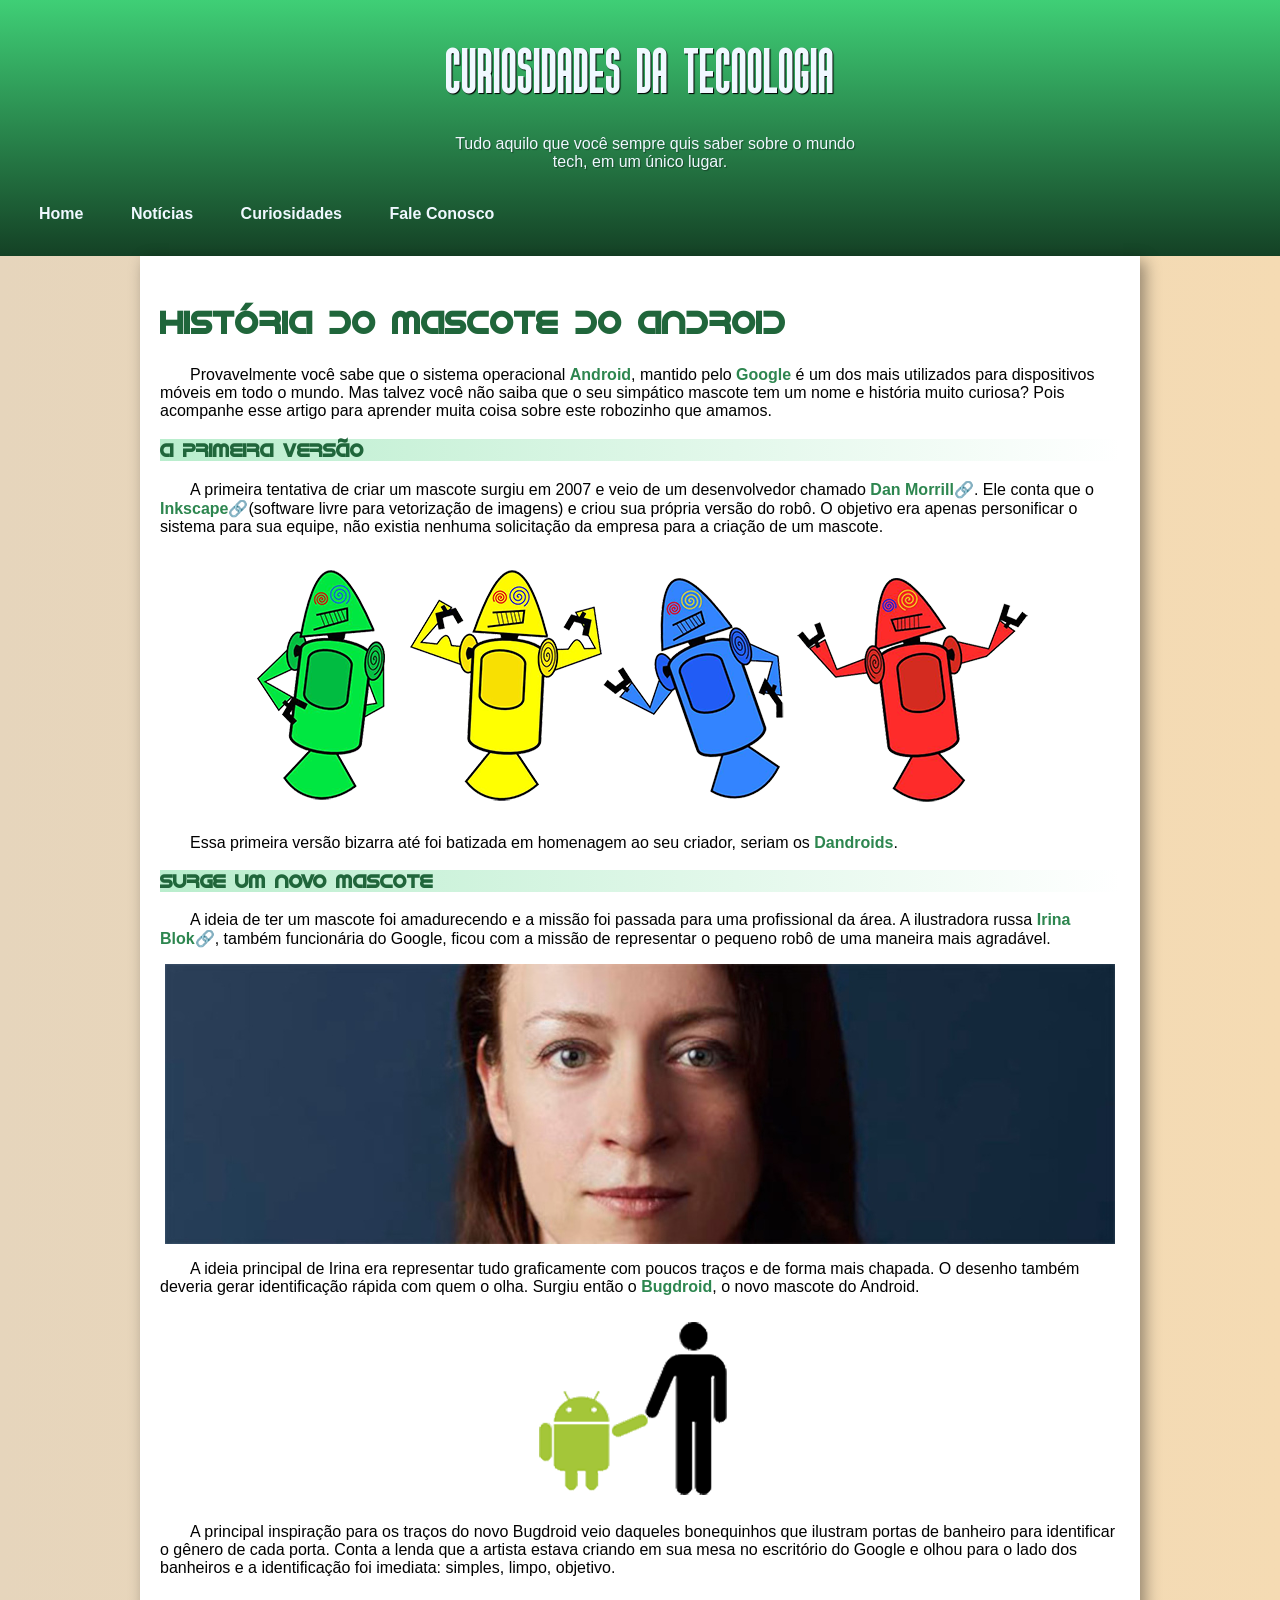
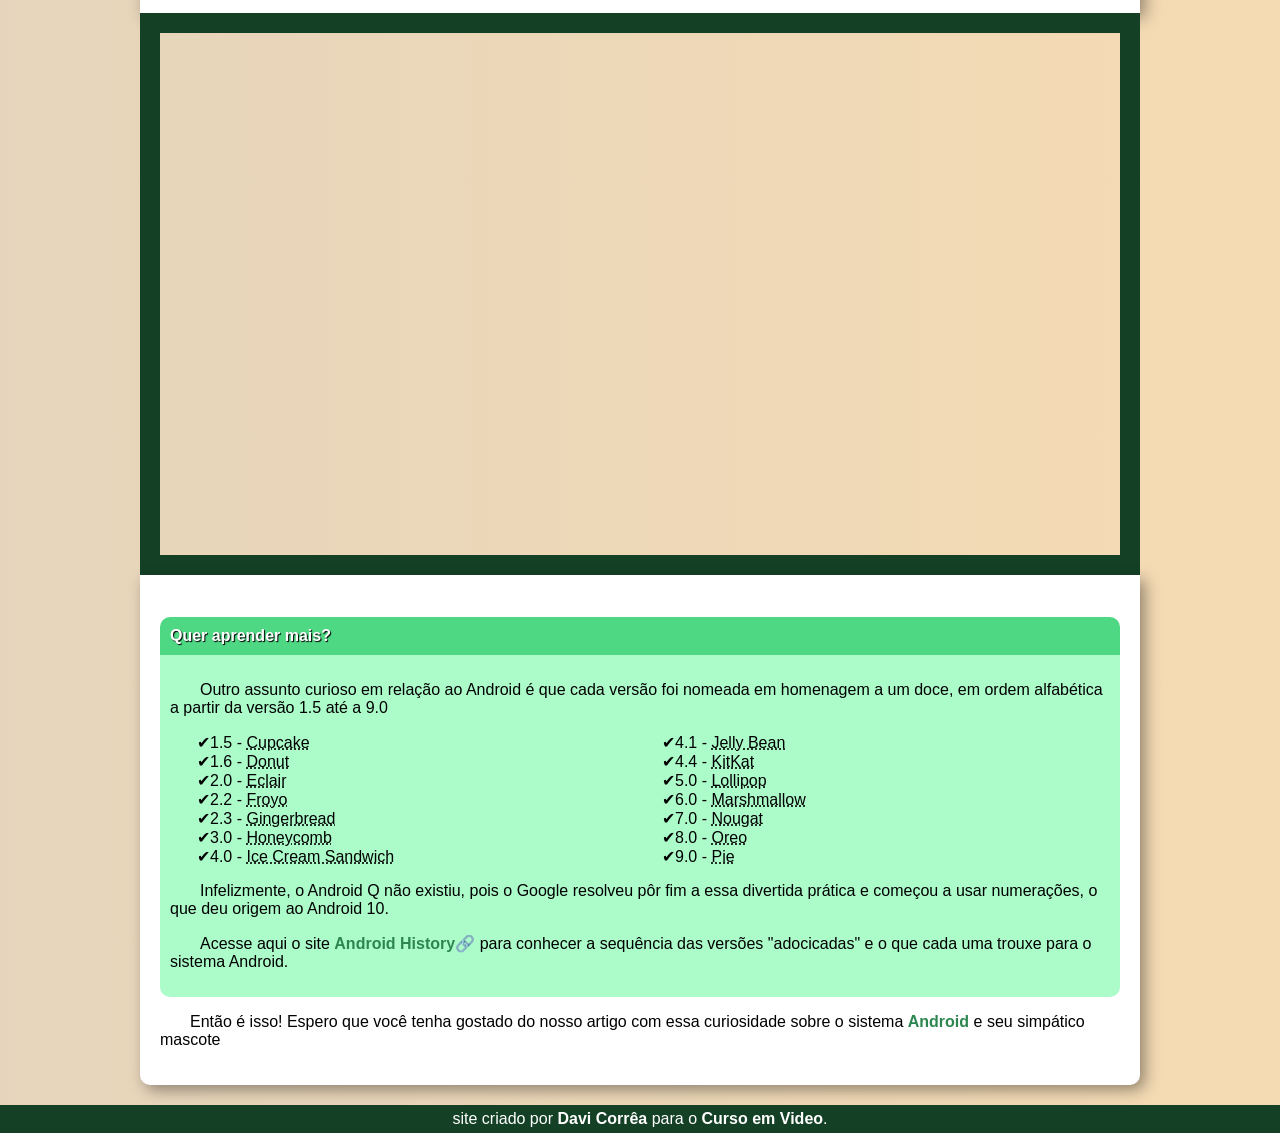
==== index.html @ b50296cb "1.1.0 alpha" ====
<!DOCTYPE html>
<html lang="pt-br">
<head>
    <meta charset="UTF-8">
    <meta name="viewport" content="width=device-width, initial-scale=1.0">
    <title>ANDROID | Tecnologias</title>
    <link rel="stylesheet" href="style.css">
    <link rel="shortcut icon" href="media/favicons/favicon.ico" type="image/x-icon">
    
</head>
<body>
    <header>
        <h1>curiosidades da tecnologia</h1>
        <p>Tudo aquilo que você sempre quis saber sobre o mundo <br> tech, em um único lugar.</p>
            <nav id="ancor">
                <a class="nave" href="#">Home</a>
                <a class="nave" href="#">Notícias</a>
                <a class="nave" href="#">Curiosidades</a>
                <a class="nave" href="#">Fale Conosco</a>
            </nav>

    </header>


    <main>
        <article>
        <h2 id="normal">História do mascote do android</h2>
            <p>Provavelmente você sabe que o sistema operacional <span>Android</span>, mantido pelo <span>Google</span> é um dos mais utilizados para dispositivos móveis em todo o mundo. Mas talvez você não saiba que o seu simpático mascote tem um nome e história muito curiosa? Pois acompanhe esse artigo para aprender muita coisa sobre este robozinho que amamos.
            </p>
                <h3 class="degrade">a primeira versão</h3>
                    <p>A primeira tentativa de criar um mascote surgiu em 2007 e veio de um desenvolvedor chamado <a href="https://meiobit.com/arquivo/83259/dan-morrill-produz-apresentacao-de-imagens-simbolizando-o-aumento-do-controle-sobre-o-android/" target="_blank" rel="noopener noreferrer">Dan Morrill🔗</a>. Ele conta que o <a href="https://inkscape.org/pt-br/" target="_blank" rel="noopener noreferrer">Inkscape🔗</a>(software livre para vetorização de imagens) e criou sua própria versão do robô. O objetivo era apenas personificar o sistema para sua equipe, não existia nenhuma solicitação da empresa para a criação de um mascote.</p>

                    <picture>
                        <source media="(max-width: 309px)" srcset="media/img/dan/dandroidspp.png" type="image/png">
                        <source media="(max-width: 515px)" srcset="media/img/dan/dandroidspequeno.png" type="image/png">
                        <source media="(max-width: 800px)" srcset="media/img/dan/dandroidsmedio.png" type="image/png">
                        <img src="media/img/dan/dandroids.png" alt="dandroids">
                    </picture>    

                    <p>Essa primeira versão bizarra até foi batizada em homenagem ao seu criador, seriam os <span>Dandroids</span>.</p>
                        <h3 class="degrade">surge um novo mascote</h3>
                            <p>A ideia de ter um mascote foi amadurecendo e a missão foi passada para uma profissional da área. A ilustradora russa <a href="https://www.irinablok.com/" target="_blank" rel="noopener noreferrer">Irina Blok🔗</a>, também funcionária do Google, ficou com a missão de representar o pequeno robô de uma maneira mais agradável.</p>

                            <picture>
                                <source media="(max-width: 400px)" srcset="media/img/irina/irinapp.jpg" type="image/jpg">
                                <source media="(max-width: 757px)" srcset="media/img/irina/irinapequena.jpg" type="image/jpg">
                                <source media="(max-width: 950px)" srcset="media/img/irina/irinamedia.jpg" type="image/jpg">
                                <img src="media/img/irina/irinagrande.jpg" alt="foto da irina block">
                            </picture>

                            <p>A ideia principal de Irina era representar tudo graficamente com poucos traços e de forma mais chapada. O desenho também deveria gerar identificação rápida com quem o olha. Surgiu então o <span>Bugdroid</span>, o novo mascote do Android.</p>

                                <img src="media/img/bug/bugdroidpequeno.png" alt="bugdroid e boneco preto">

                            <p>A principal inspiração para os traços do novo Bugdroid veio daqueles bonequinhos que ilustram portas de banheiro para identificar o gênero de cada porta. Conta a lenda que a artista estava criando em sua mesa no escritório do Google e olhou para o lado dos banheiros e a identificação foi imediata: simples, limpo, objetivo.</p>
        </article>

        <iframe src="https://www.youtube.com/embed/l2UDgpLz20M?si=waQFmbPTSYlG-aIA" title="YouTube video player" allow="accelerometer; autoplay; clipboard-write; encrypted-media; gyroscope; picture-in-picture; web-share" referrerpolicy="strict-origin-when-cross-origin" allowfullscreen></iframe>

        <article id="art2">
            <h4>Quer aprender mais?</h4>
            <aside>
                <p>Outro assunto curioso em relação ao Android é que cada versão foi nomeada em homenagem a um doce, em ordem alfabética a partir da versão 1.5 até a 9.0</p>
                <ul>
                            <li>1.5 - <abbr title="bolinho">Cupcake</abbr></li>
                            <li>1.6 - <abbr title="rosquinha">Donut</abbr></li>
                            <li>2.0 - <abbr title="bomba de chocolate">Eclair</abbr></li>
                            <li>2.2 - <abbr title="yogurte">Froyo</abbr></li>
                            <li>2.3 - <abbr title="biscoito de gengibre">Gingerbread</abbr></li>
                            <li>3.0 - <abbr title="favo de mel">Honeycomb</abbr></li>
                            <li>4.0 - <abbr title="sanduíche de sorvete">Ice Cream Sandwich</abbr></li>
                            <li>4.1 - <abbr title="jujuba">Jelly Bean</abbr></li>
                            <li>4.4 - <abbr title="parceria com a Nestlé">KitKat</abbr></li>
                            <li>5.0 - <abbr title="pirulito">Lollipop</abbr></li>
                            <li>6.0 - <abbr title="marshmallow">Marshmallow</abbr></li>
                            <li>7.0 - <abbr title="torrone">Nougat</abbr></li>
                            <li>8.0 - <abbr title="parceria com a Nabisco">Oreo</abbr></li>
                            <li>9.0 - <abbr title="torta">Pie</abbr></li>
                        </ul>
                            <p>Infelizmente, o Android Q não existiu, pois o Google resolveu pôr fim a essa divertida prática e começou a usar numerações, o que deu origem ao Android 10. </p>
                                <p>Acesse aqui o site <a href="https://trainings.internshala.com/blog/android-versions/" target="_blank" rel="noopener noreferrer">Android History🔗</a> para conhecer a sequência das versões "adocicadas" e o que cada uma trouxe para o sistema Android.</p>
            </aside>
                                    <p>Então é isso! Espero que você tenha gostado do nosso artigo com essa curiosidade sobre o sistema <span>Android</span> e seu simpático mascote</p>
        </article>
    </main>


    <footer>
        site criado por <span class="spanfooter">Davi Corrêa</span> para o <span class="spanfooter">Curso em Video</span>.
    </footer>
</body>
</html>
---- style.css ----
@charset "UTF-8";
@font-face {
    font-family: 'kkitalic';
    src: url('media/fonts/Gotica\ Moderna\ KK\ v1.1.ttf') format('truetype');
}
@font-face {
    font-family: 'idroid';
    src: url('media/fonts/idroid.otf') format('opentype');
}

@import url('https://fonts.googleapis.com/css2?family=Gothic+A1&family=Mrs+Saint+Delafield&display=swap');

body {
    margin: 0;
    background-image: linear-gradient(to right, rgb(230, 213, 188), rgb(245, 219, 179));
    font-family: Arial, Helvetica, sans-serif;
}


header {
    background-image: linear-gradient(to bottom, rgb(63, 207, 118), rgb(20, 65, 37));
    color: aliceblue;
    font-family: 'Gothic A1', Arial, Helvetica, sans-serif;
    padding: 25px;
}
header > h1 {
    font-family: kkitalic;
    margin: 0;
    font-size: 4em;
    text-shadow: 1px 1px 1px black;
    text-align: center;
    padding-bottom: 10px;
    margin-top: 10px;
    letter-spacing: 1px;
}
header > p {
    font-size: 1em;
    text-align: center;
    padding-bottom: 10px;
    text-shadow: 1px 1px 1px rgba(0, 0, 0, 0.363);
}
#ancor > .nave {
    display: inline-block;
    padding: 8px 14px;
    text-decoration: none;
    color: aliceblue;
    margin-right: 15px;
    font-weight: bolder;
    border-radius: 6px;
    transition: background-color 0.3s ease;
}
.nave:hover {
    background-color: rgb(122, 120, 120);
}


main {
    max-width: 1000px;
    margin: 0 auto;  
}
article {
    background-color: white;
    padding: 20px;
    margin: 0;
    box-shadow: 5px 5px 15px rgba(0, 0, 0, 0.397);
}
img {
    display: block;
    margin: auto;
}


iframe {
    display: block;
    margin: 0 auto;
    width: 100%;
    height: auto;
    aspect-ratio: 16 / 9;
    box-sizing: border-box;
    border: 20px solid rgb(20, 65, 37);
    margin: 0;
}


#art2 {
    border-bottom-left-radius: 10px;
    border-bottom-right-radius: 10px;

}
#art2 > h4 {
    background-color: rgb(79, 216, 132);
    margin-bottom: 0%;
    padding: 10px;
    border-top-right-radius: 10px;
    border-top-left-radius: 10px;
    text-shadow: 1px 1px 1px black;
    color: white;
}
aside {
    background-color: rgb(172, 252, 202);
    padding: 10px;
    border-bottom-left-radius: 10px;
    border-bottom-right-radius: 10px;
}
aside > ul {
    list-style-type: "✔";
    column-count: 2;
    column-gap: 30px;
}


footer {
    background-color: rgb(20, 65, 37);
    color: white;
    text-align: center;
    padding: 5px;
    margin-top: 20px;
}
.spanfooter{
    font-weight: 900;
    color: white;
}



span, a {
    color: rgb(45, 134, 79);
    text-decoration: none;
    font-weight: 700;
}

.degrade {
    background-image: linear-gradient(to right, rgba(63, 207, 118, 0.363), white);
    color: rgb(32, 102, 59);
    font-family: 'idroid';
}

#normal {
    font-family: 'idroid';
    font-size: 2em;
    color: rgb(32, 102, 59);


}

p {
    text-indent: 30px;
}
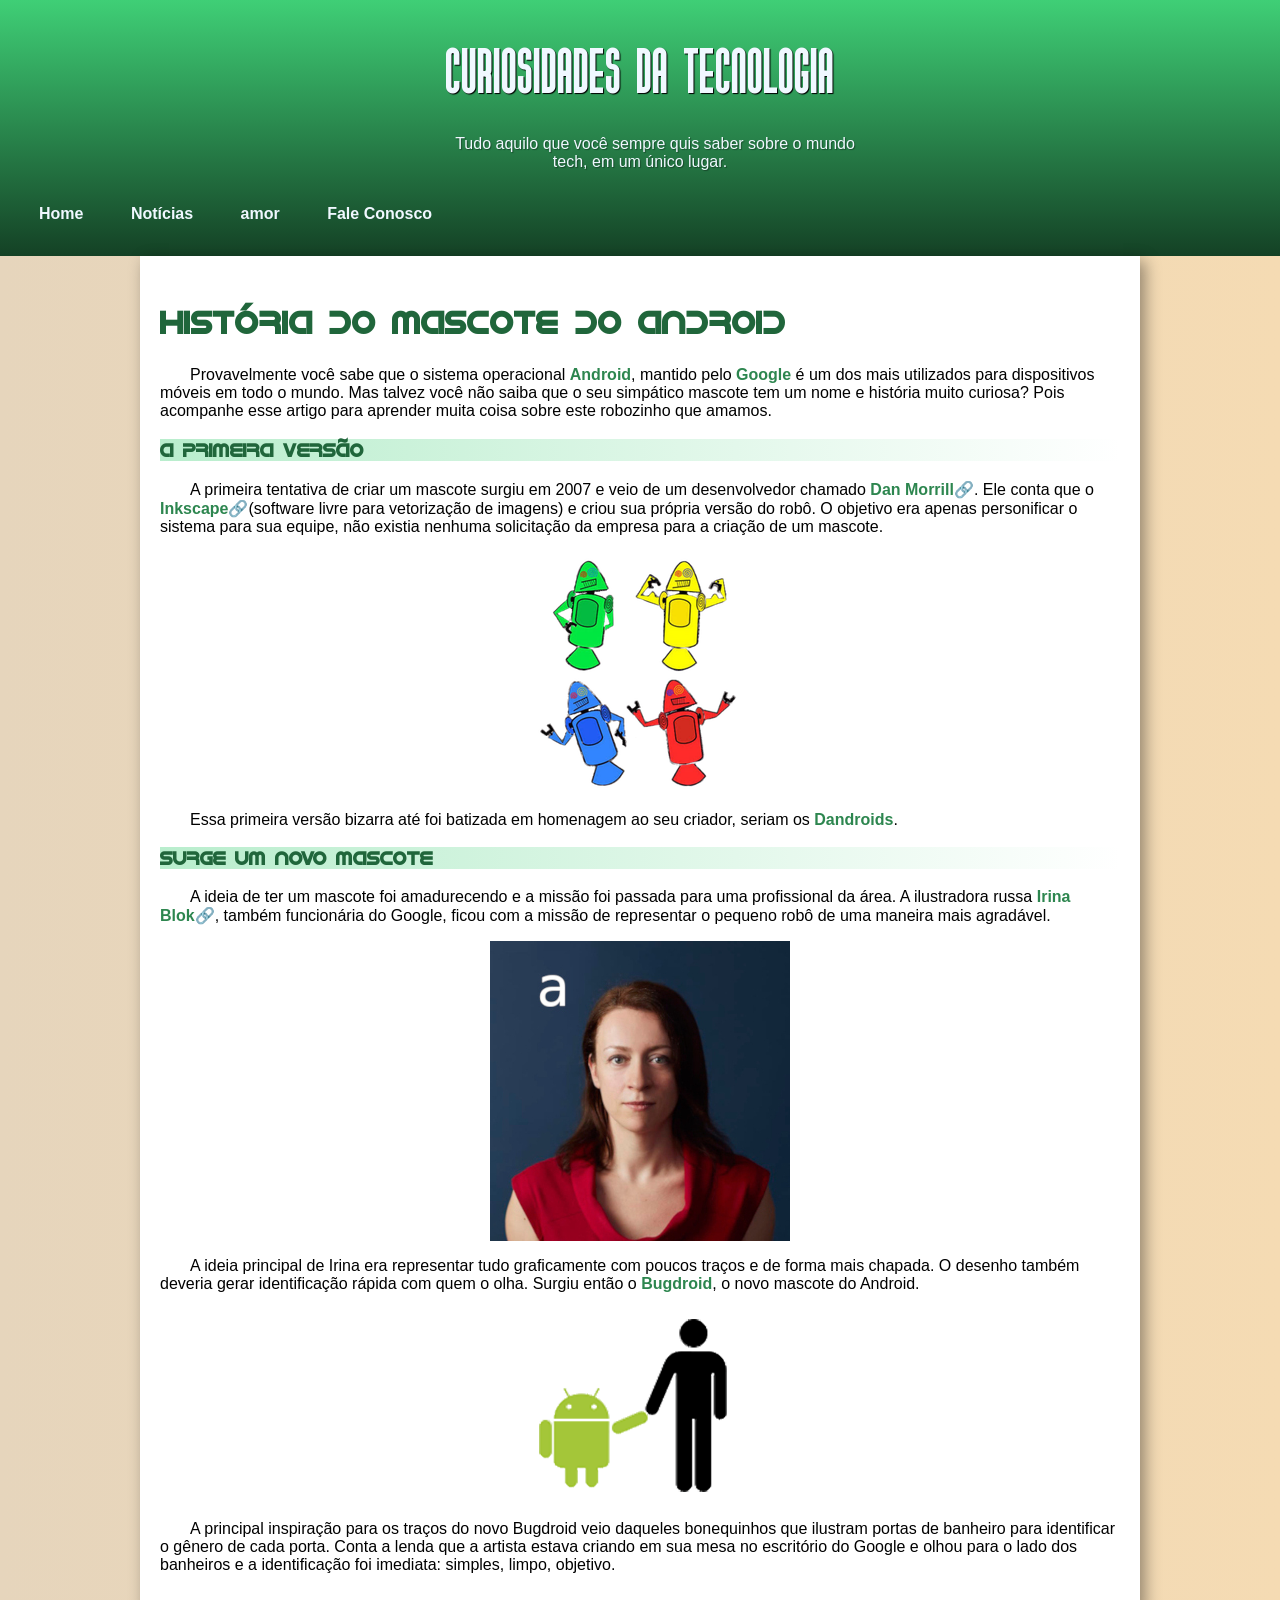
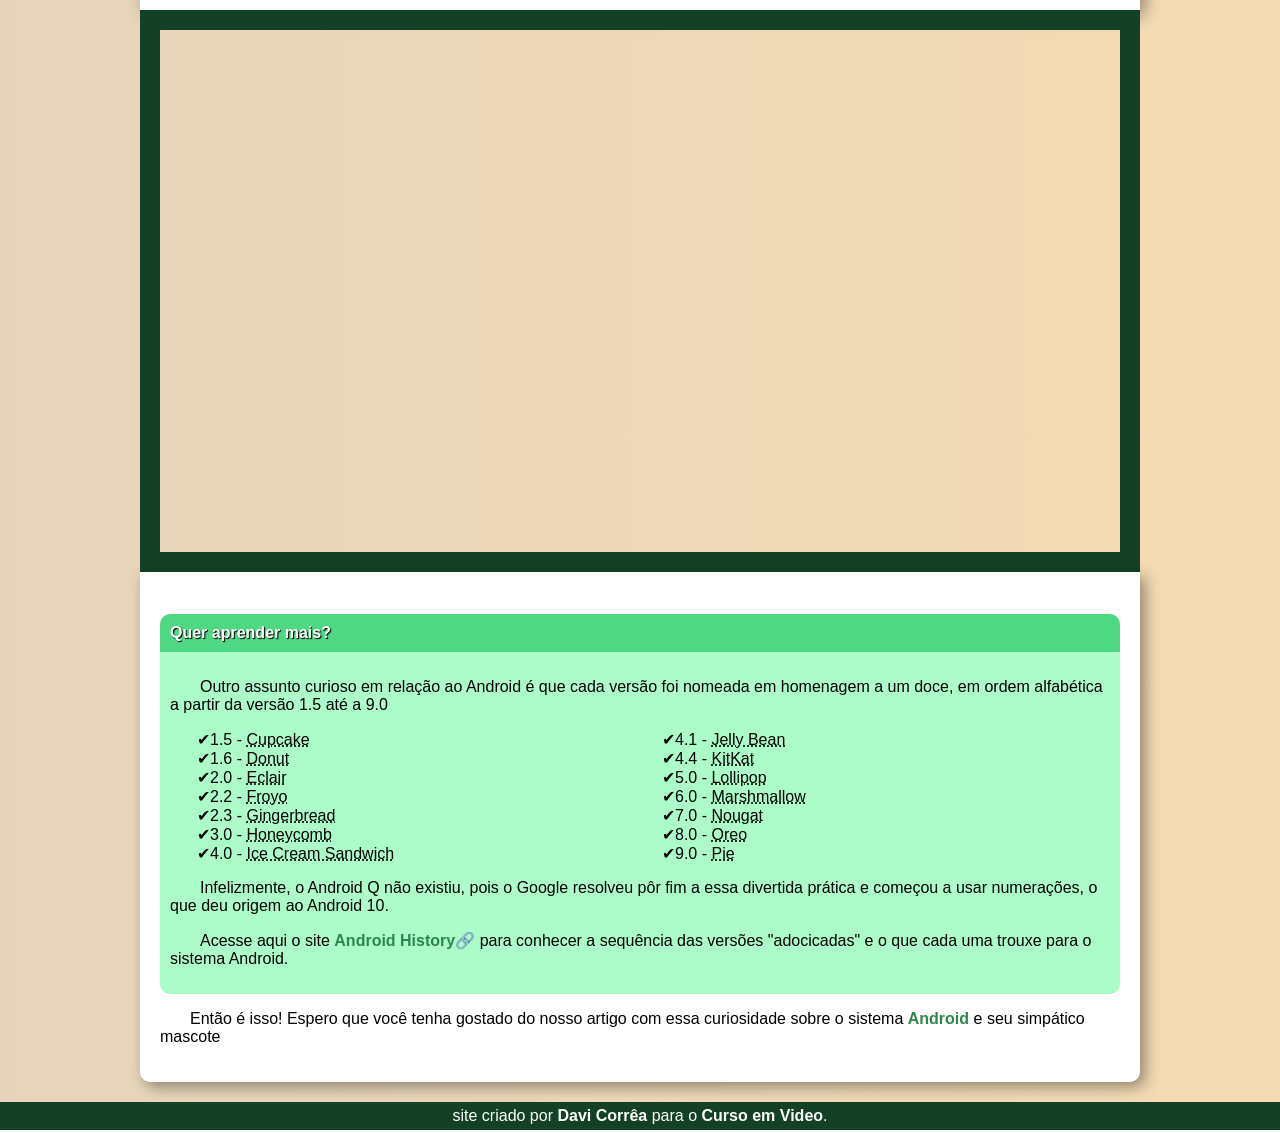
==== commit 00ef6bf5: "versão 1.1.5 Botei mais texto e mudeis as cores" ====
--- a/index.html
+++ b/index.html
@@ -13,9 +13,9 @@
         <h1>curiosidades da tecnologia</h1>
         <p>Tudo aquilo que você sempre quis saber sobre o mundo <br> tech, em um único lugar.</p>
             <nav id="ancor">
-                <a class="nave" href="#">Home</a>
-                <a class="nave" href="#">Notícias</a>
-                <a class="nave" href="#">Curiosidades</a>
+                <a class="nave" href="https://www.android.com/intl/pt_br/" target="_blank" rel="noopener noreferrer">Home</a>
+                <a class="nave" href="https://www.android.com/intl/pt_br/new-features-on-android/featured/" target="_blank" rel="noopener noreferrer">Notícias</a>
+                <a class="nave" href="pagina_2.html" target="_self" rel="next">amor</a>
                 <a class="nave" href="#">Fale Conosco</a>
             </nav>
 
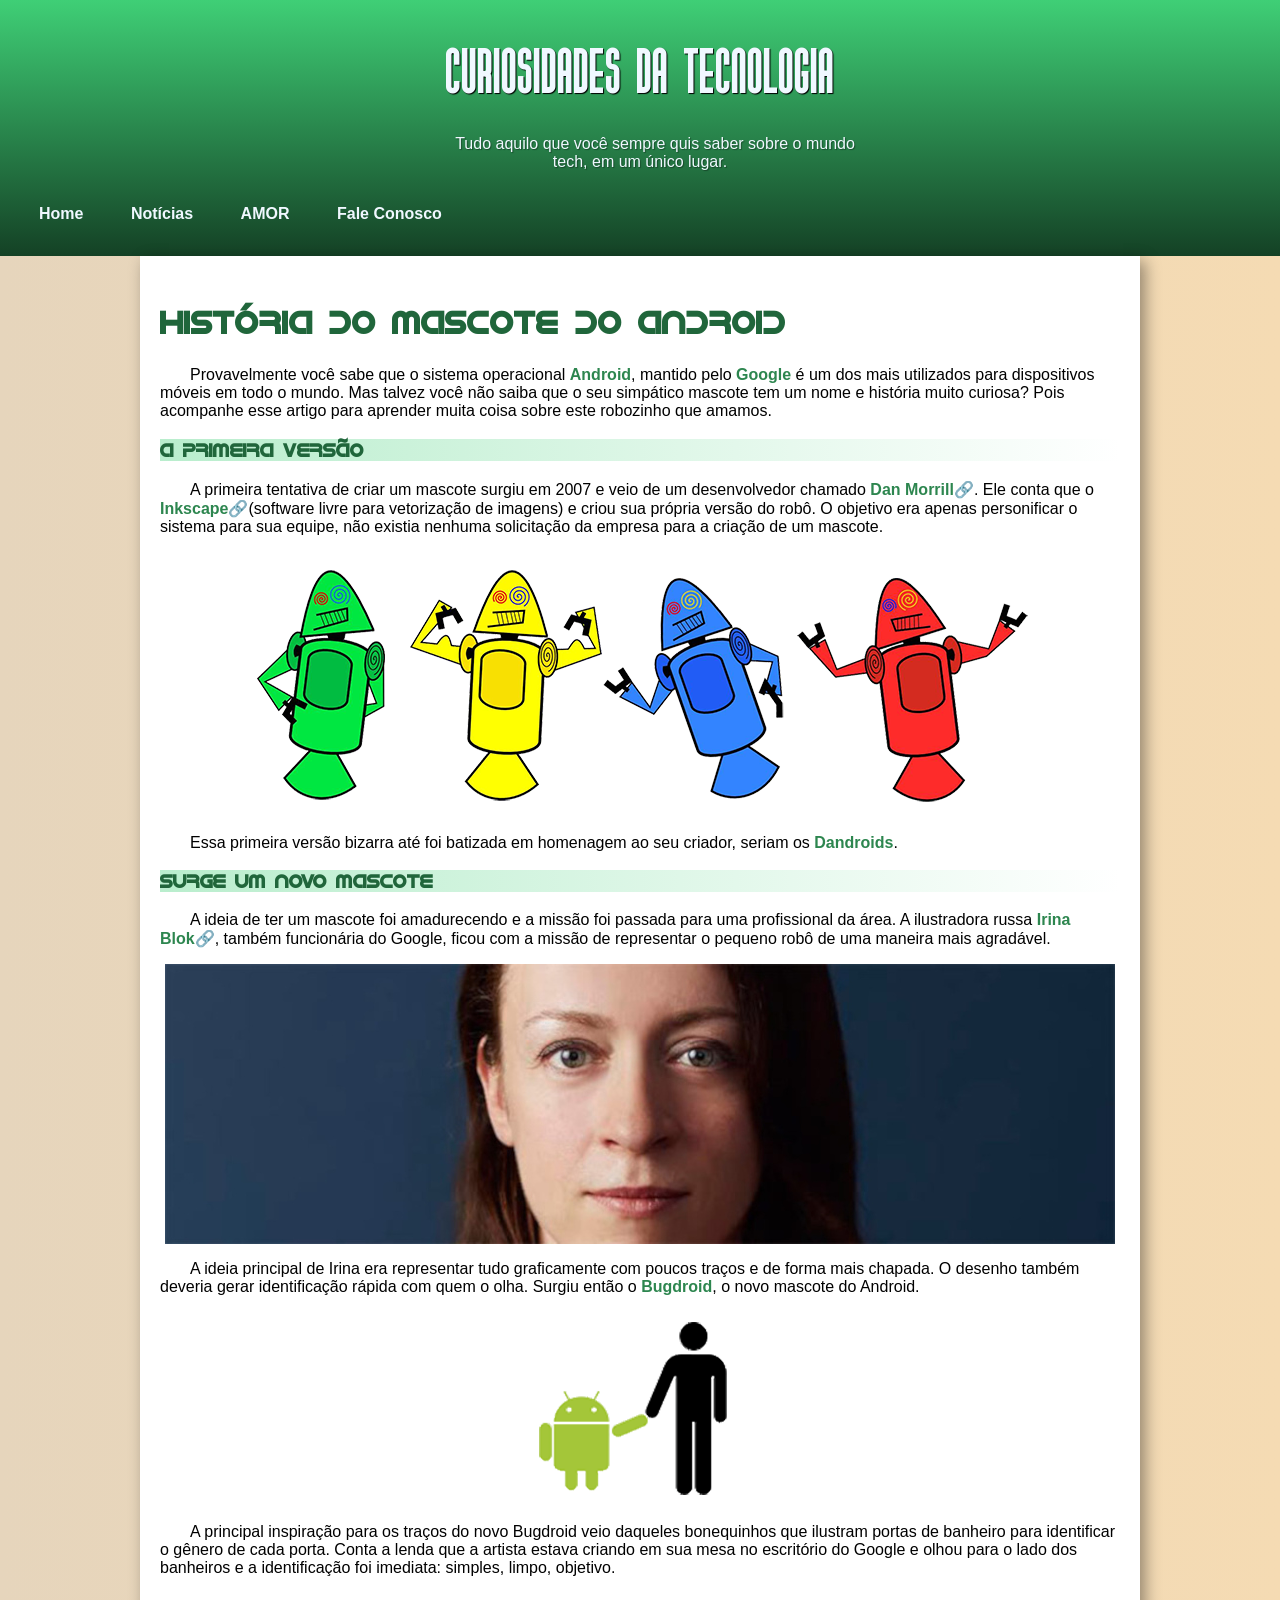
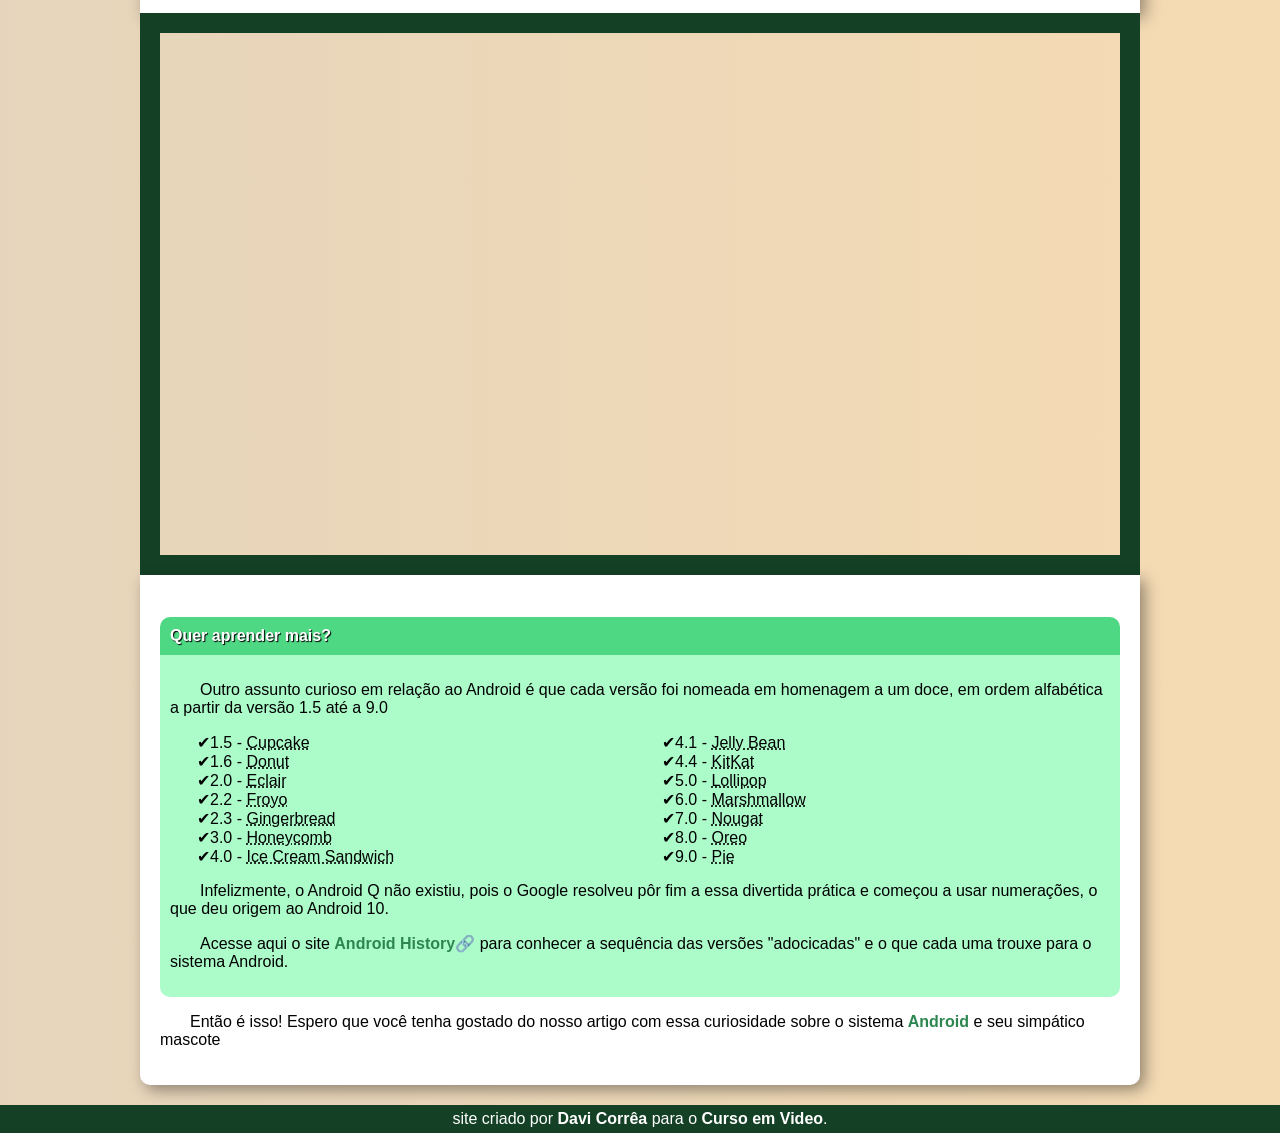
==== commit 408c54de: "Página 2 V6 Mudei tudo, alterando os estilos, implementando fontes, botando textos e implementando u" ====
--- a/index.html
+++ b/index.html
@@ -15,7 +15,7 @@
             <nav id="ancor">
                 <a class="nave" href="https://www.android.com/intl/pt_br/" target="_blank" rel="noopener noreferrer">Home</a>
                 <a class="nave" href="https://www.android.com/intl/pt_br/new-features-on-android/featured/" target="_blank" rel="noopener noreferrer">Notícias</a>
-                <a class="nave" href="pagina_2.html" target="_self" rel="next">amor</a>
+                <a class="nave" href="pagina_2.html" target="_self" rel="next">AMOR</a>
                 <a class="nave" href="#">Fale Conosco</a>
             </nav>
 
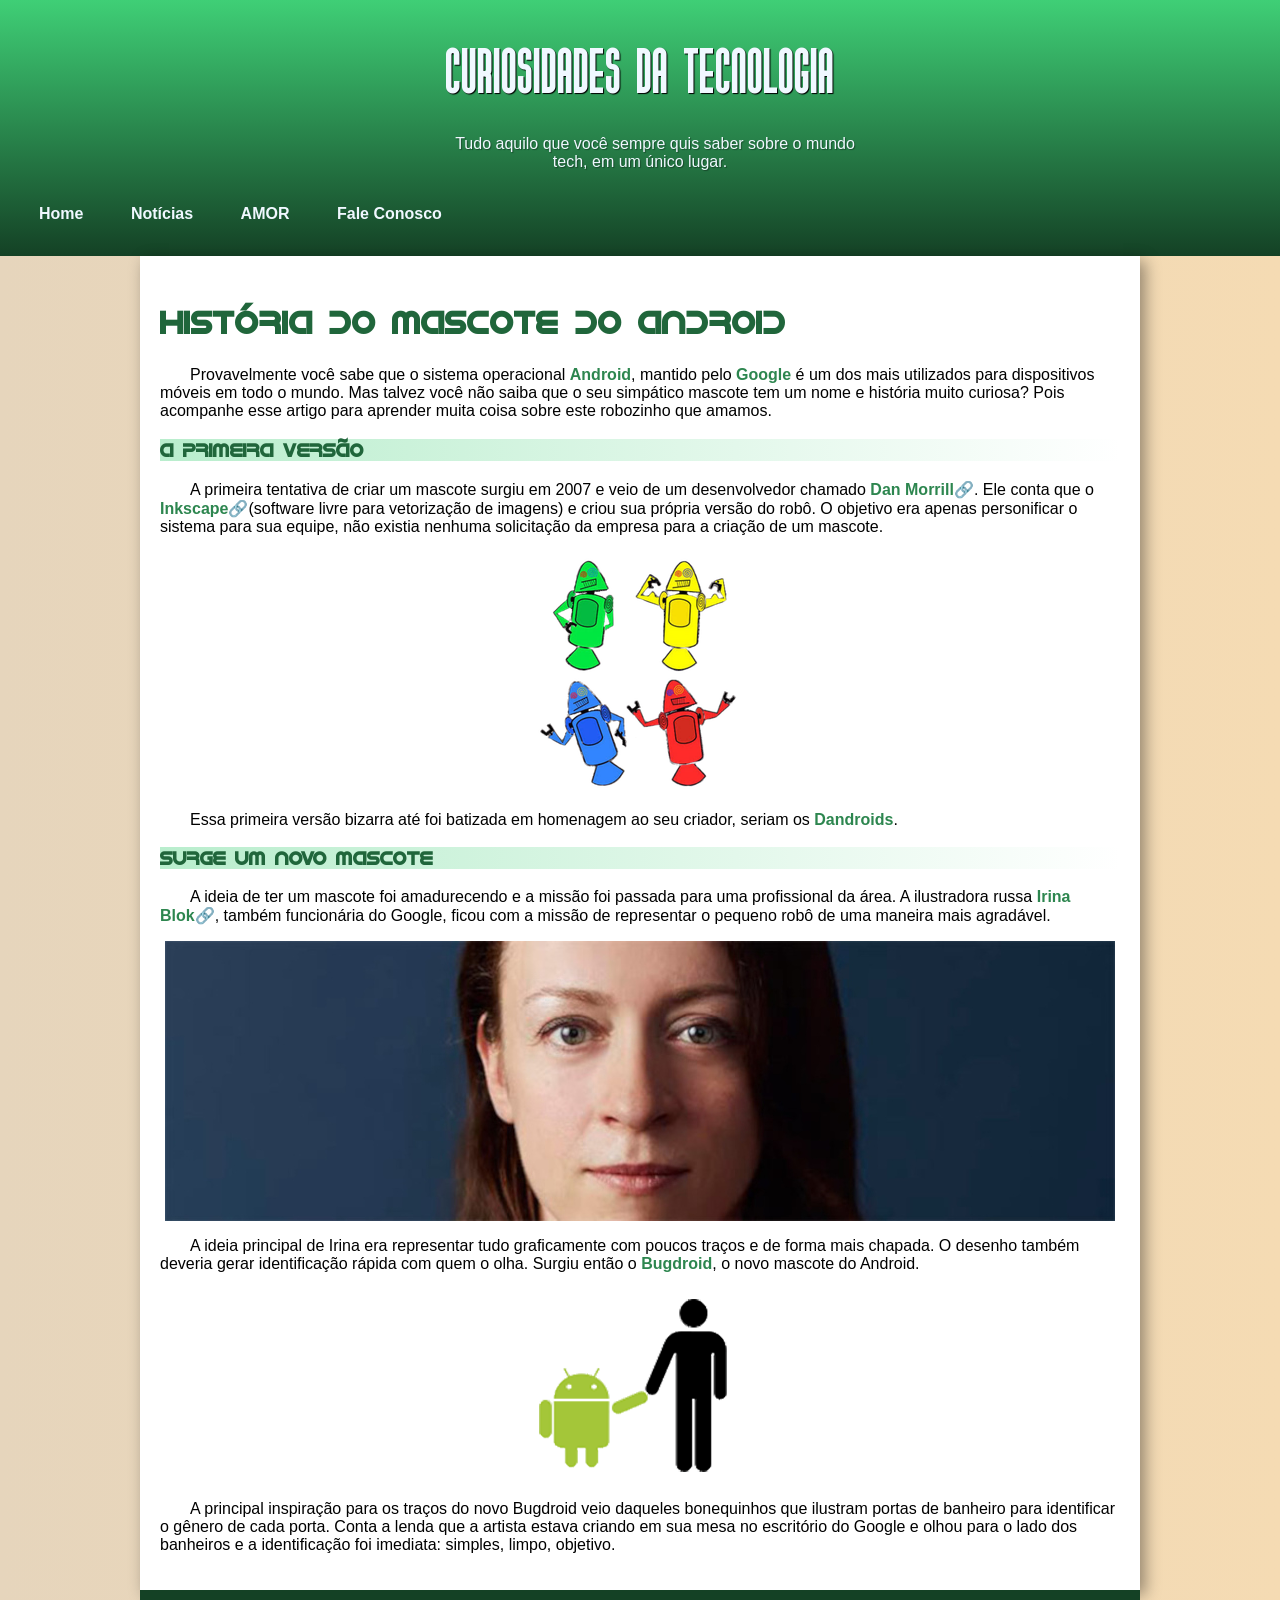
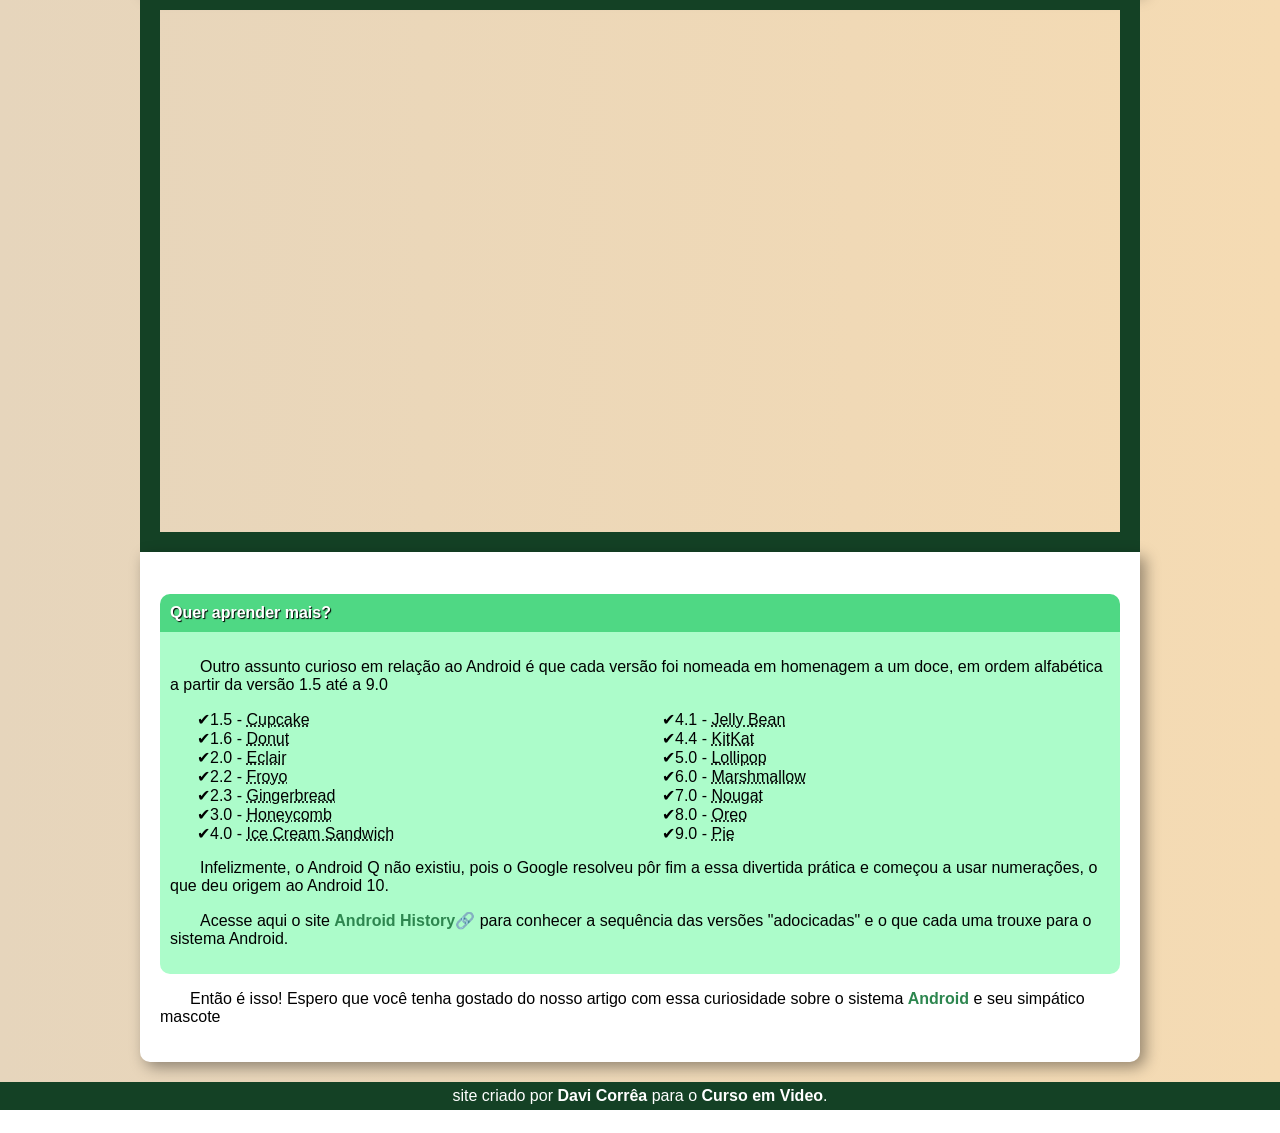
==== commit b613470c: "Update v8 i implemented a new pag for communication" ====
--- a/index.html
+++ b/index.html
@@ -16,7 +16,7 @@
                 <a class="nave" href="https://www.android.com/intl/pt_br/" target="_blank" rel="noopener noreferrer">Home</a>
                 <a class="nave" href="https://www.android.com/intl/pt_br/new-features-on-android/featured/" target="_blank" rel="noopener noreferrer">Notícias</a>
                 <a class="nave" href="pagina_2.html" target="_self" rel="next">AMOR</a>
-                <a class="nave" href="#">Fale Conosco</a>
+                <a class="nave" href="página de contados.html">Fale Conosco</a>
             </nav>
 
     </header>
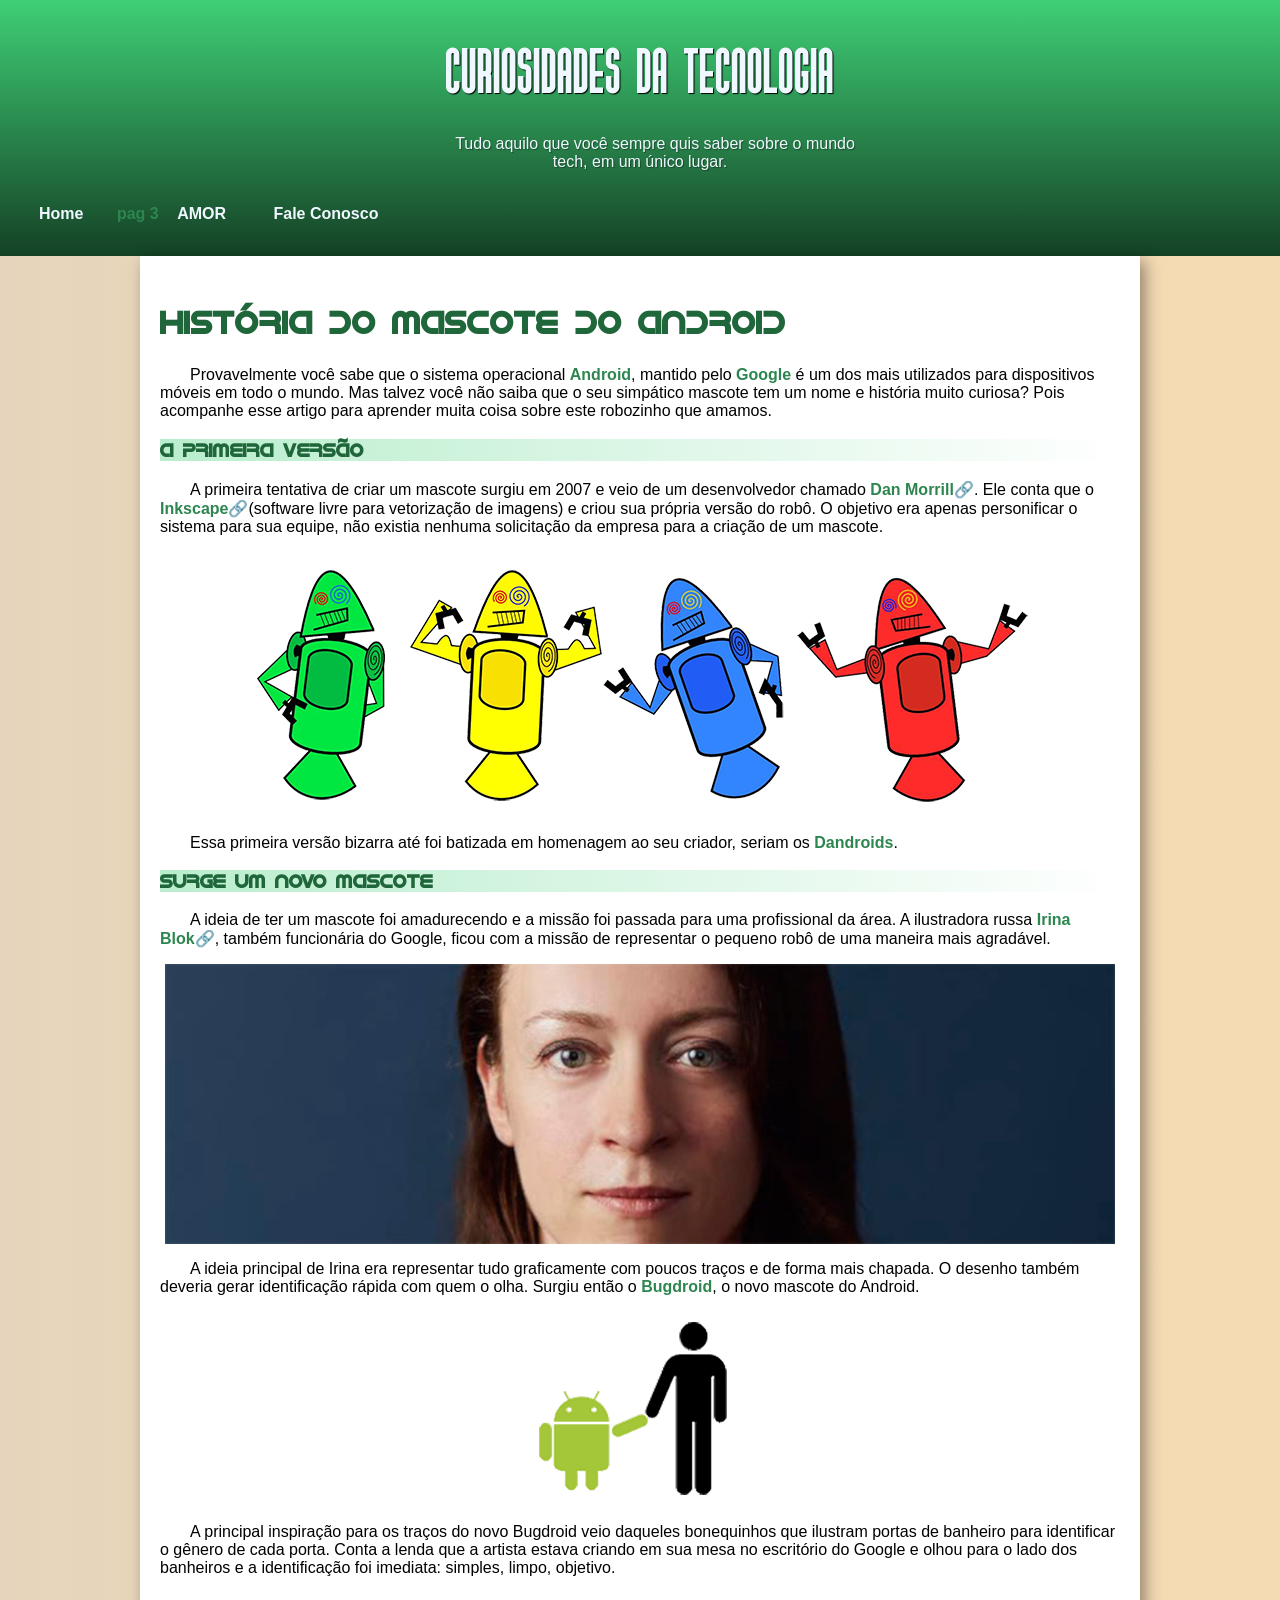
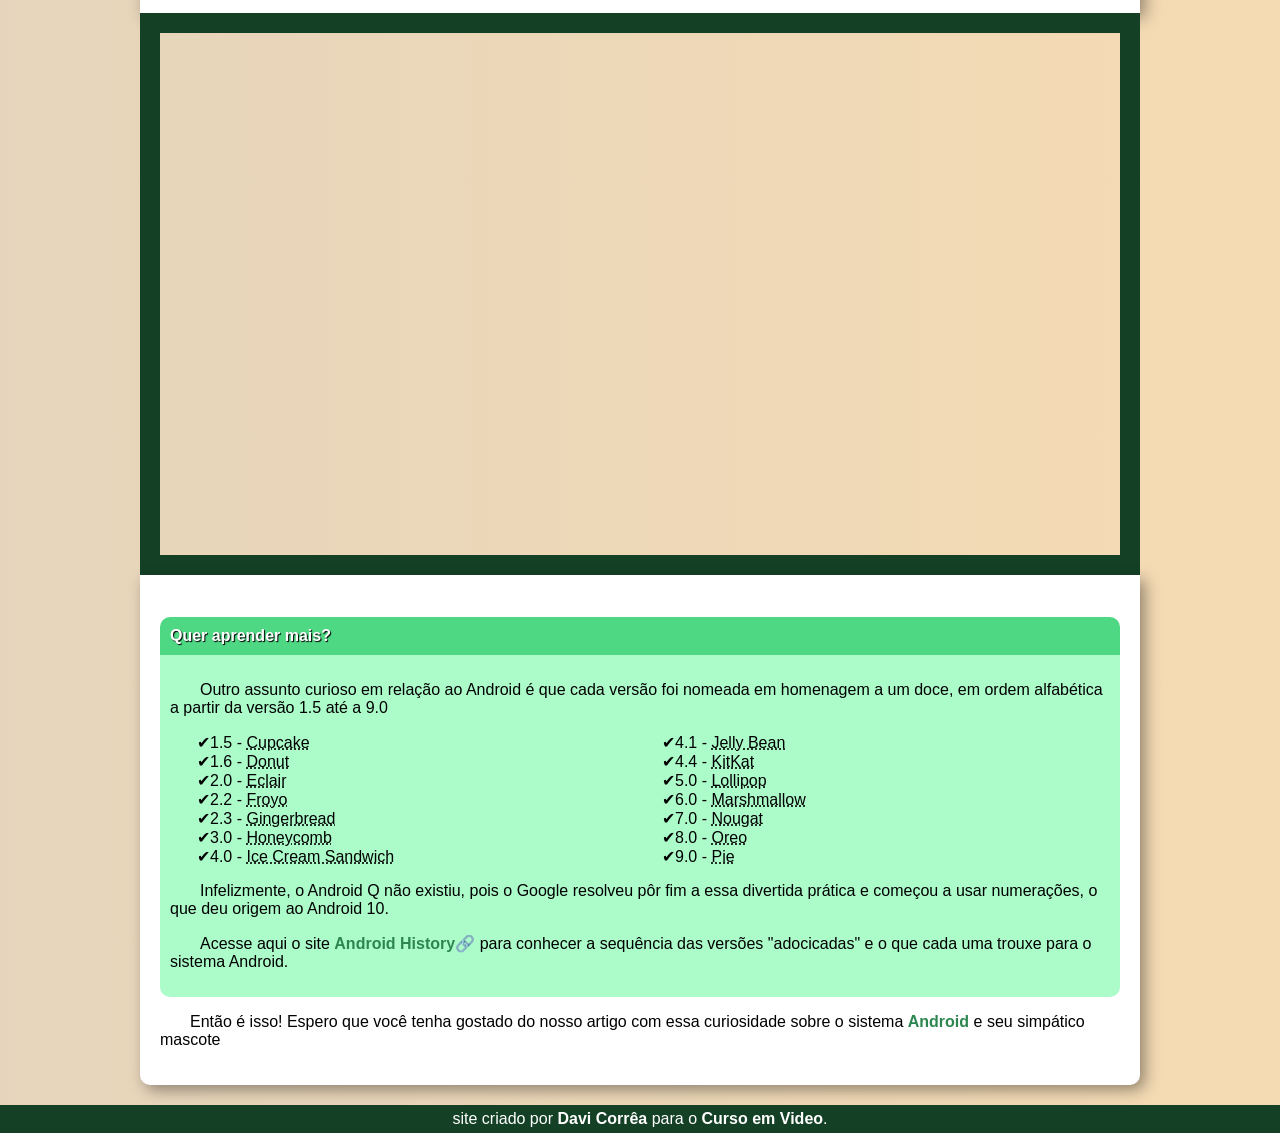
==== commit 086deb09: "Version 1.2.0 PAG3" ====
--- a/index.html
+++ b/index.html
@@ -14,7 +14,7 @@
         <p>Tudo aquilo que você sempre quis saber sobre o mundo <br> tech, em um único lugar.</p>
             <nav id="ancor">
                 <a class="nave" href="https://www.android.com/intl/pt_br/" target="_blank" rel="noopener noreferrer">Home</a>
-                <a class="nave" href="https://www.android.com/intl/pt_br/new-features-on-android/featured/" target="_blank" rel="noopener noreferrer">Notícias</a>
+                <a href="pagina3.html" target="_blank" rel="noopener noreferrer">pag 3</a>
                 <a class="nave" href="pagina_2.html" target="_self" rel="next">AMOR</a>
                 <a class="nave" href="página de contados.html">Fale Conosco</a>
             </nav>
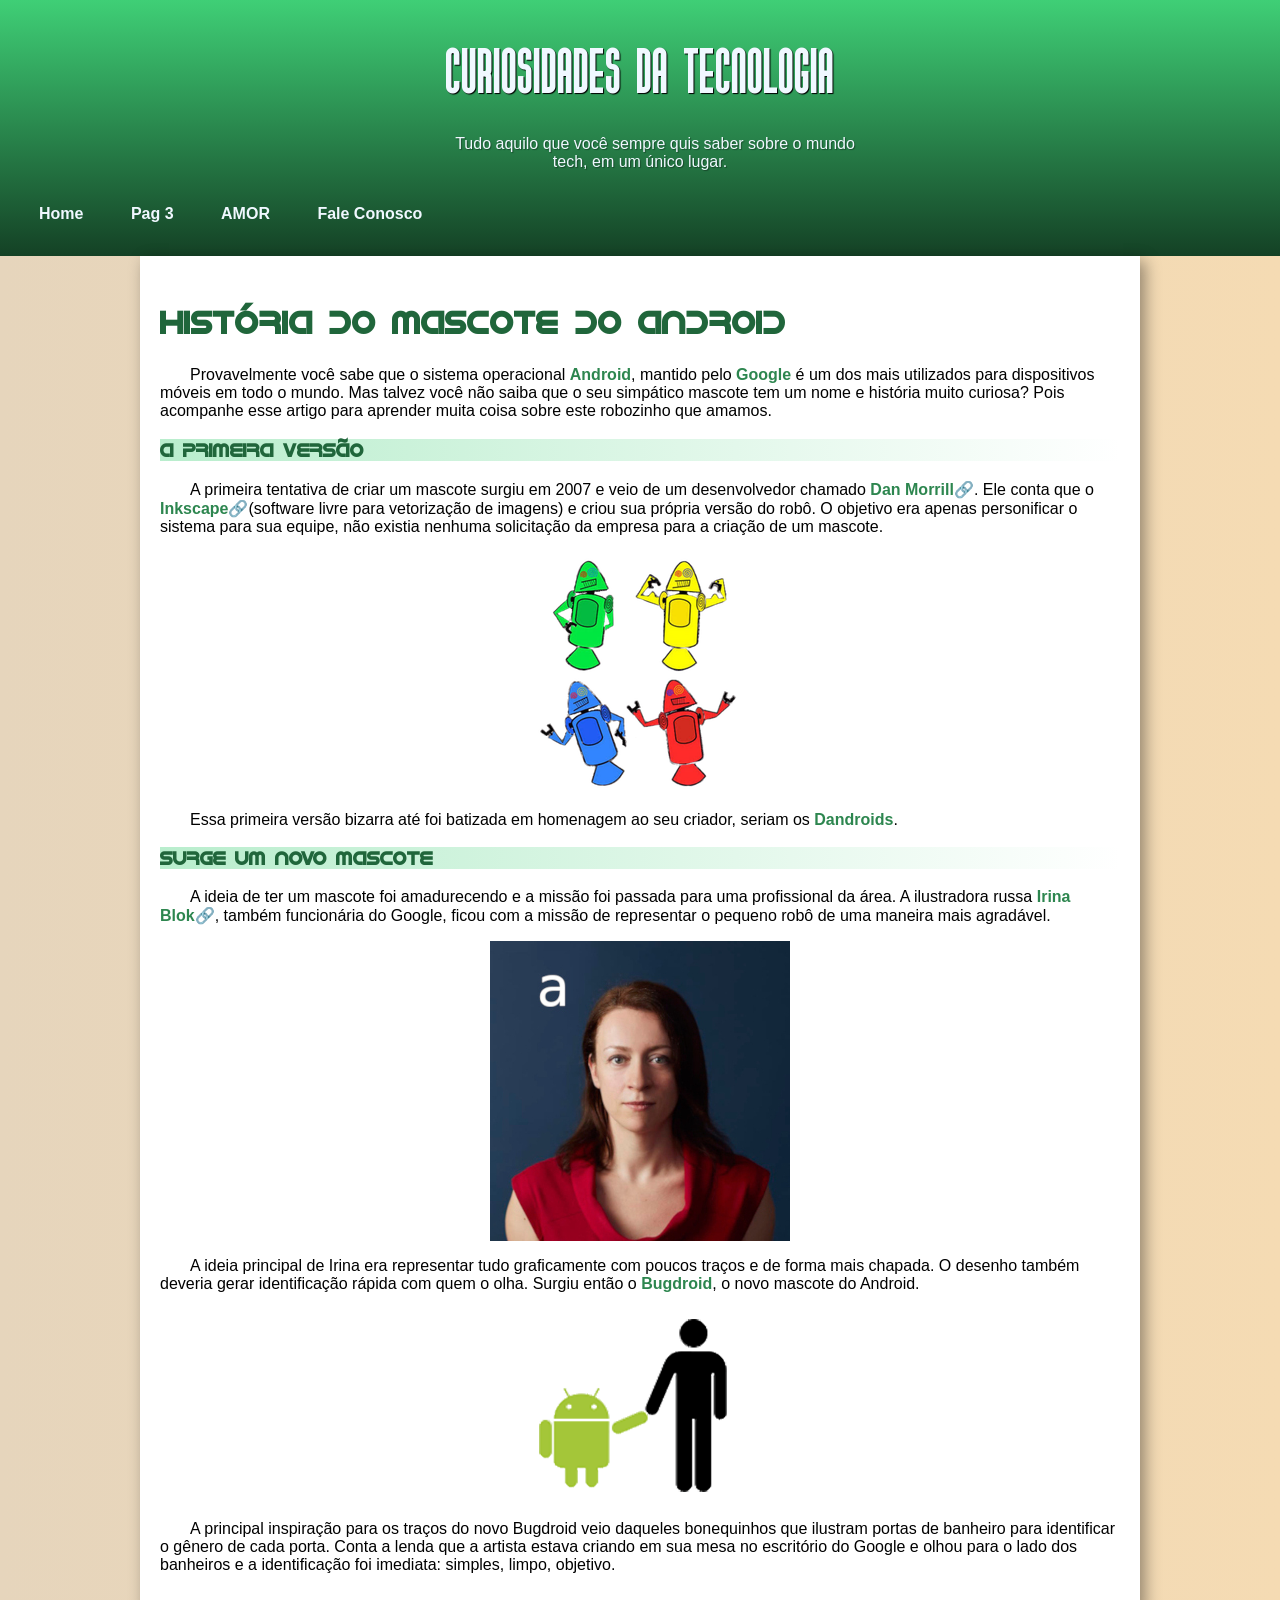
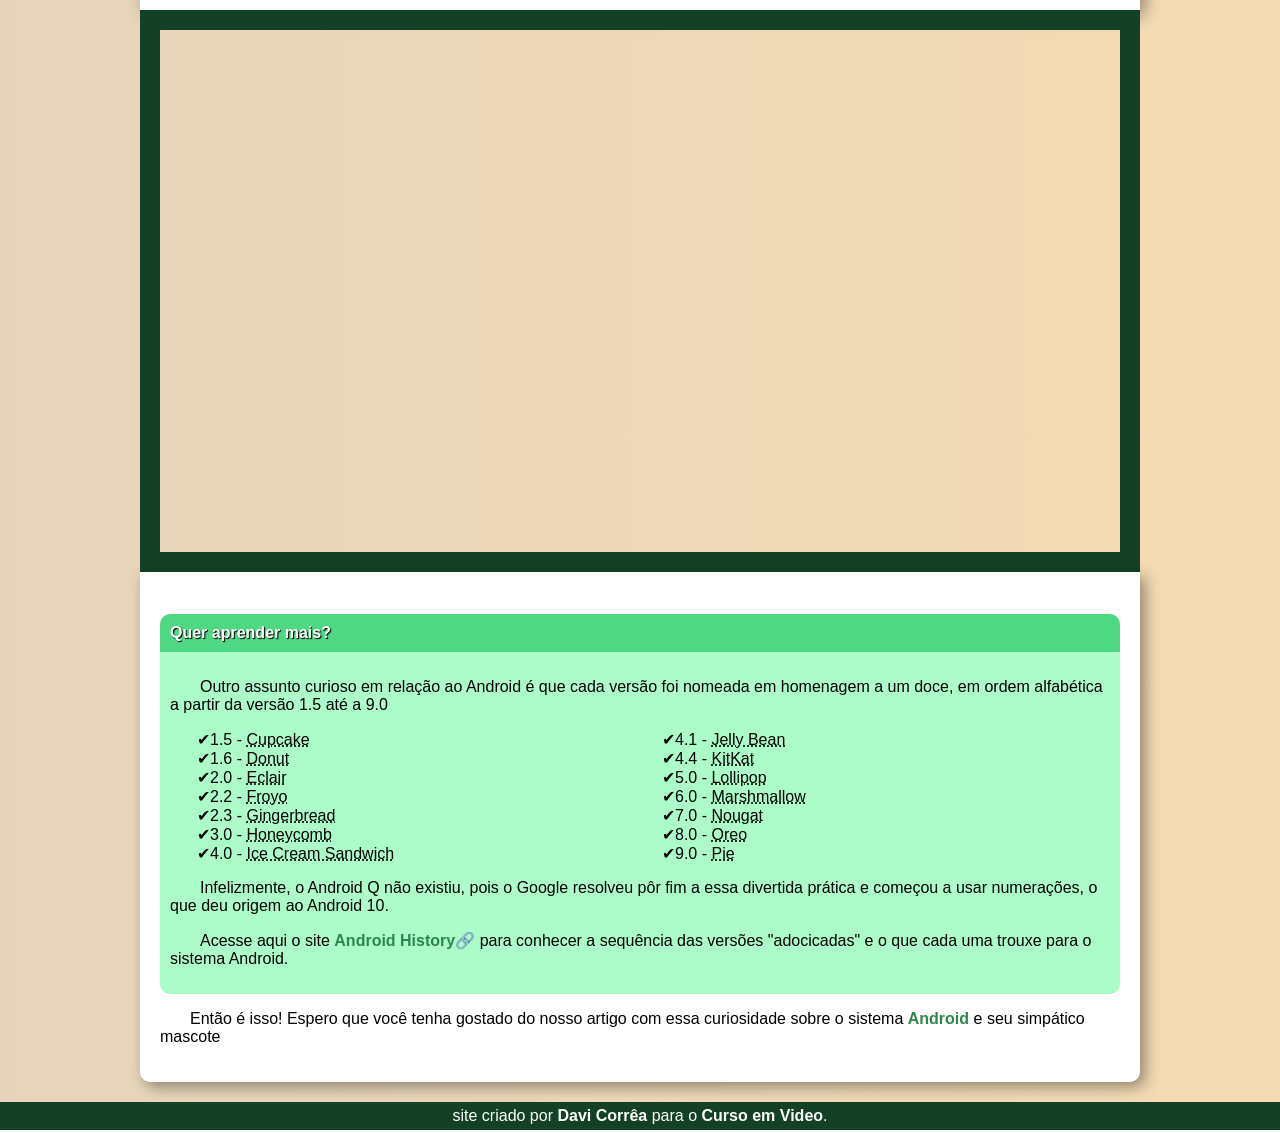
==== commit 7a411efc: "V10 Fixed the errors of pag 3 and "contados"" ====
--- a/index.html
+++ b/index.html
@@ -14,9 +14,9 @@
         <p>Tudo aquilo que você sempre quis saber sobre o mundo <br> tech, em um único lugar.</p>
             <nav id="ancor">
                 <a class="nave" href="https://www.android.com/intl/pt_br/" target="_blank" rel="noopener noreferrer">Home</a>
-                <a href="pagina3.html" target="_blank" rel="noopener noreferrer">pag 3</a>
+                <a class="nave" href="pagina3.html" target="_blank" rel="noopener noreferrer">Pag 3</a>
                 <a class="nave" href="pagina_2.html" target="_self" rel="next">AMOR</a>
-                <a class="nave" href="página de contados.html">Fale Conosco</a>
+                <a class="nave" href="página de contatos.html">Fale Conosco</a>
             </nav>
 
     </header>
